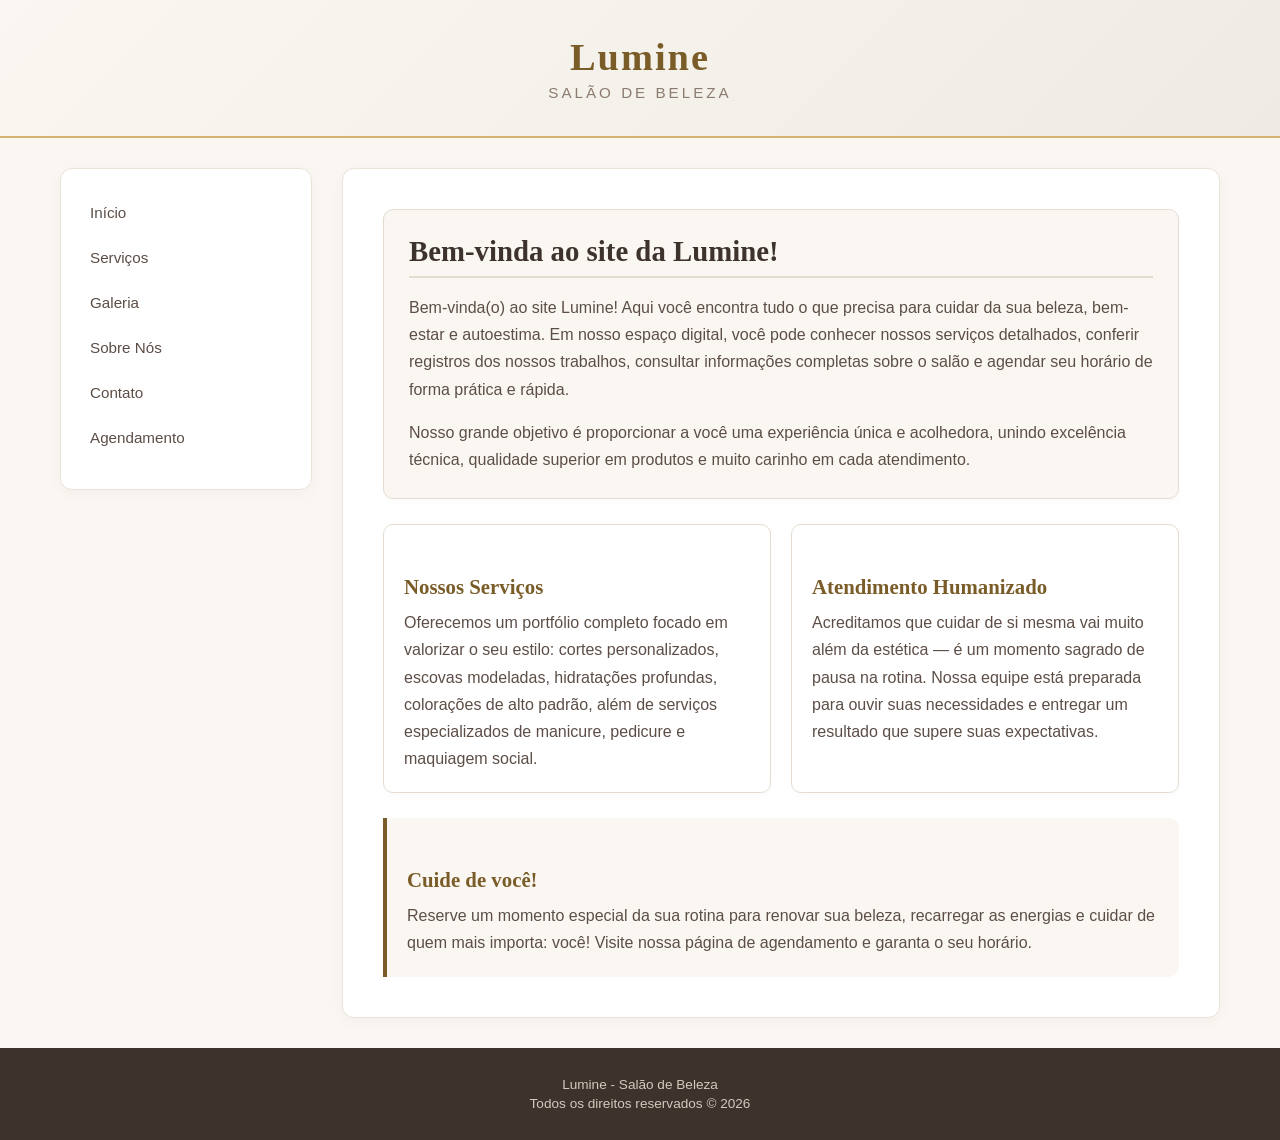
==== index.html @ 118dbfa2 "Add files via upload" ====
<!DOCTYPE html>
<html lang="pt-br">

<head>
    <meta charset="UTF-8">
    <meta http-equiv="X-UA-Compatible" content="IE=edge">
    <meta name="viewport" content="width=device-width, initial-scale=1.0">
    <meta name="description" content="Página inicial do salão Lumine">
    <title>Lumine - Salão de Beleza</title>

    <link rel="stylesheet" href="css/estilizar.css">

    <style>
        /* --- ESTILOS REFINADOS DA PÁGINA INICIAL --- */
        .home-intro {
            background-color: #FAF7F2;
            border: 1px solid #E5DCD0;
            border-radius: 10px;
            padding: 25px;
            margin-bottom: 25px;
            box-shadow: 0 4px 10px rgba(0, 0, 0, 0.02);
        }

        .home-intro h2 {
            color: #7A5C28;
            font-family: 'Playfair Display', serif;
            font-size: 1.6rem;
            margin-top: 0;
            margin-bottom: 12px;
            border-bottom: 2px solid #E5DCD0;
            padding-bottom: 8px;
        }

        .home-intro p {
            color: #5C4E46;
            line-height: 1.6;
            margin-bottom: 15px;
            font-size: 0.98rem;
        }

        .home-grid-info {
            display: grid;
            grid-template-columns: repeat(auto-fit, minmax(240px, 1fr));
            gap: 20px;
            margin-top: 20px;
        }

        .info-bloco {
            background-color: #FFFFFF;
            border: 1px solid #E5DCD0;
            border-radius: 10px;
            padding: 20px;
            box-shadow: 0 4px 8px rgba(0, 0, 0, 0.02);
        }

        .info-bloco h3 {
            color: #7A5C28;
            font-family: 'Playfair Display', serif;
            font-size: 1.2rem;
            margin-top: 0;
            margin-bottom: 10px;
        }

        .info-bloco p {
            color: #5C4E46;
            font-size: 0.93rem;
            line-height: 1.5;
            margin: 0;
        }

        .destaque-frase {
            background-color: #FAF7F2;
            border-left: 4px solid #7A5C28;
            border-radius: 0 10px 10px 0;
            padding: 20px;
            margin-top: 25px;
        }

        .destaque-frase h3 {
            color: #7A5C28;
            font-family: 'Playfair Display', serif;
            margin: 0 0 8px 0;
            font-size: 1.2rem;
        }

        .destaque-frase p {
            margin: 0;
            color: #5C4E46;
            font-size: 0.95rem;
            line-height: 1.5;
        }
    </style>
</head>

<body>

    <div id="header">
        <h1>Lumine</h1>
        <p>Salão de Beleza</p>
    </div>

    <div id="layout-wrapper">
        <div id="menu">
            <ul>
                <li><a href="index.html">Início</a></li>
                <li><a href="html/servicos.html">Serviços</a></li>
                <li><a href="html/galeria.html">Galeria</a></li>
                <li><a href="html/sobrenos.html">Sobre Nós</a></li>
                <li><a href="html/contato.html">Contato</a></li>
                <li><a href="html/agendamento.html">Agendamento</a></li>
            </ul>
        </div>

        <div id="main">
            <div class="home-intro">
                <h2>Bem-vinda ao site da Lumine!</h2>
                <p>
                    Bem-vinda(o) ao site Lumine! Aqui você encontra tudo o que precisa para cuidar da sua beleza, bem-estar e autoestima. 
                    Em nosso espaço digital, você pode conhecer nossos serviços detalhados, conferir registros dos nossos trabalhos, consultar 
                    informações completas sobre o salão e agendar seu horário de forma prática e rápida.
                </p>
                <p style="margin-bottom: 0;">
                    Nosso grande objetivo é proporcionar a você uma experiência única e acolhedora, unindo excelência técnica, 
                    qualidade superior em produtos e muito carinho em cada atendimento.
                </p>
            </div>

            <div class="home-grid-info">
                <div class="info-bloco">
                    <h3>Nossos Serviços</h3>
                    <p>
                        Oferecemos um portfólio completo focado em valorizar o seu estilo: cortes personalizados, escovas modeladas, 
                        hidratações profundas, colorações de alto padrão, além de serviços especializados de manicure, pedicure e maquiagem social.
                    </p>
                </div>

                <div class="info-bloco">
                    <h3>Atendimento Humanizado</h3>
                    <p>
                        Acreditamos que cuidar de si mesma vai muito além da estética — é um momento sagrado de pausa na rotina. 
                        Nossa equipe está preparada para ouvir suas necessidades e entregar um resultado que supere suas expectativas.
                    </p>
                </div>
            </div>

            <div class="destaque-frase">
                <h3>Cuide de você!</h3>
                <p>
                    Reserve um momento especial da sua rotina para renovar sua beleza, recarregar as energias e cuidar de quem mais importa: você! 
                    Visite nossa página de agendamento e garanta o seu horário.
                </p>
            </div>
        </div>
    </div>

    <div id="footer">
        <p>Lumine - Salão de Beleza</p>
        <p>Todos os direitos reservados &copy; 2026</p>
    </div>

</body>

</html>
---- css/estilizar.css ----
body {
    max-width: 100%;
    margin: 0;
    display: flex;
    flex-direction: column;
    min-height: 100vh;
    font-family: 'Plus Jakarta Sans', sans-serif;
    background-color: #FAF7F2; /* Off-White suave */
    color: #3D322C; /* Marrom escuro acolhedor */
}

/* --- Cabeçalho --- */
#header {
    background: linear-gradient(135deg, #FAF7F2 0%, #EFEBE4 100%);
    color: #3D322C;
    padding: 35px 20px;
    text-align: center;
    width: 100%;
    box-sizing: border-box;
    border-bottom: 2px solid #D4B26F; /* Detalhe fino em Ouro Envelhecido */
}

#header h1 {
    font-family: 'Playfair Display', serif;
    font-size: 2.4rem;
    letter-spacing: 2px;
    color: #7A5C28; /* Bronze vibrante e elegante */
    margin: 0 0 5px 0;
}

#header p {
    font-size: 0.95rem;
    letter-spacing: 3px;
    text-transform: uppercase;
    color: #8C7B70;
    margin: 0;
}

/* --- Layout Principal --- */
#layout-wrapper {
    display: flex;
    flex: 1;
    width: 100%;
    max-width: 1200px;
    margin: 30px auto;
    gap: 30px;
    padding: 0 20px;
    box-sizing: border-box;
}

/* --- Menu Lateral --- */
#menu {
    width: 220px;
    background-color: #FFFFFF;
    padding: 25px 15px;
    border-radius: 12px;
    box-shadow: 0 4px 15px rgba(0, 0, 0, 0.03);
    border: 1px solid #EAE3D9;
    flex-shrink: 0;
    align-self: flex-start;
}

#menu ul {
    list-style-type: none;
    padding: 0;
    margin: 0;
}

#menu li {
    margin-bottom: 8px;
}

#menu a {
    text-decoration: none;
    color: #5C4E46;
    font-size: 0.95rem;
    font-weight: 500;
    display: block;
    padding: 10px 14px;
    border-radius: 8px;
    transition: all 0.2s ease;
}

#menu a:hover {
    background-color: #F4EFEA;
    color: #7A5C28;
    transform: translateX(4px);
}

/* --- Conteúdo Principal --- */
#main {
    flex: 1;
    background-color: #FFFFFF;
    padding: 40px;
    border-radius: 12px;
    box-shadow: 0 4px 15px rgba(0, 0, 0, 0.03);
    border: 1px solid #EAE3D9;
    min-height: 500px;
    box-sizing: border-box;
}

#main h2 {
    font-family: 'Playfair Display', serif;
    color: #3D322C;
    font-size: 1.8rem;
    margin-top: 0;
    margin-bottom: 15px;
}

#main h3 {
    font-family: 'Playfair Display', serif;
    color: #7A5C28;
    font-size: 1.3rem;
    margin-top: 30px;
    margin-bottom: 10px;
}

#main p {
    line-height: 1.7;
    color: #5C4E46;
    font-size: 1rem;
}

/* --- Agendamento & Formulário --- */
#agendamento {
    background-color: #FAF7F2;
    padding: 30px;
    border-radius: 12px;
    width: 100%;
    max-width: 480px;
    margin: 20px 0;
    box-sizing: border-box;
    border: 1px solid #E5DCD0;
}

#agendamento input,
#agendamento select,
#agendamento textarea {
    padding: 12px;
    width: 100%;
    border: 1px solid #D1C4B4;
    border-radius: 6px;
    box-sizing: border-box;
    background-color: #FFFFFF;
    color: #3D322C;
    font-family: inherit;
    margin-bottom: 15px;
    outline: none;
    transition: border-color 0.2s ease;
}

#agendamento input:focus,
#agendamento select:focus,
#agendamento textarea:focus {
    border-color: #7A5C28;
}

#agendamento input[type="submit"] {
    background-color: #7A5C28;
    color: #FFFFFF;
    width: 100%;
    padding: 14px;
    border: none;
    border-radius: 6px;
    font-weight: 600;
    letter-spacing: 1px;
    cursor: pointer;
    transition: background-color 0.3s ease;
}

#agendamento input[type="submit"]:hover {
    background-color: #59421A;
}

#agendamento input[type="checkbox"] {
    width: auto;
    margin-right: 8px;
    cursor: pointer;
}

.opcoes-servicos label {
    display: block;
    margin-bottom: 10px;
    text-align: left;
    cursor: pointer;
    font-weight: 400;
    color: #5C4E46;
}

/* --- Rodapé --- */
#footer {
    background-color: #3D322C;
    color: #D5C9BD;
    padding: 25px 10px;
    text-align: center;
    width: 100%;
    box-sizing: border-box;
    margin-top: auto;
    font-size: 0.85rem;
}

#footer p {
    margin: 4px 0;
}
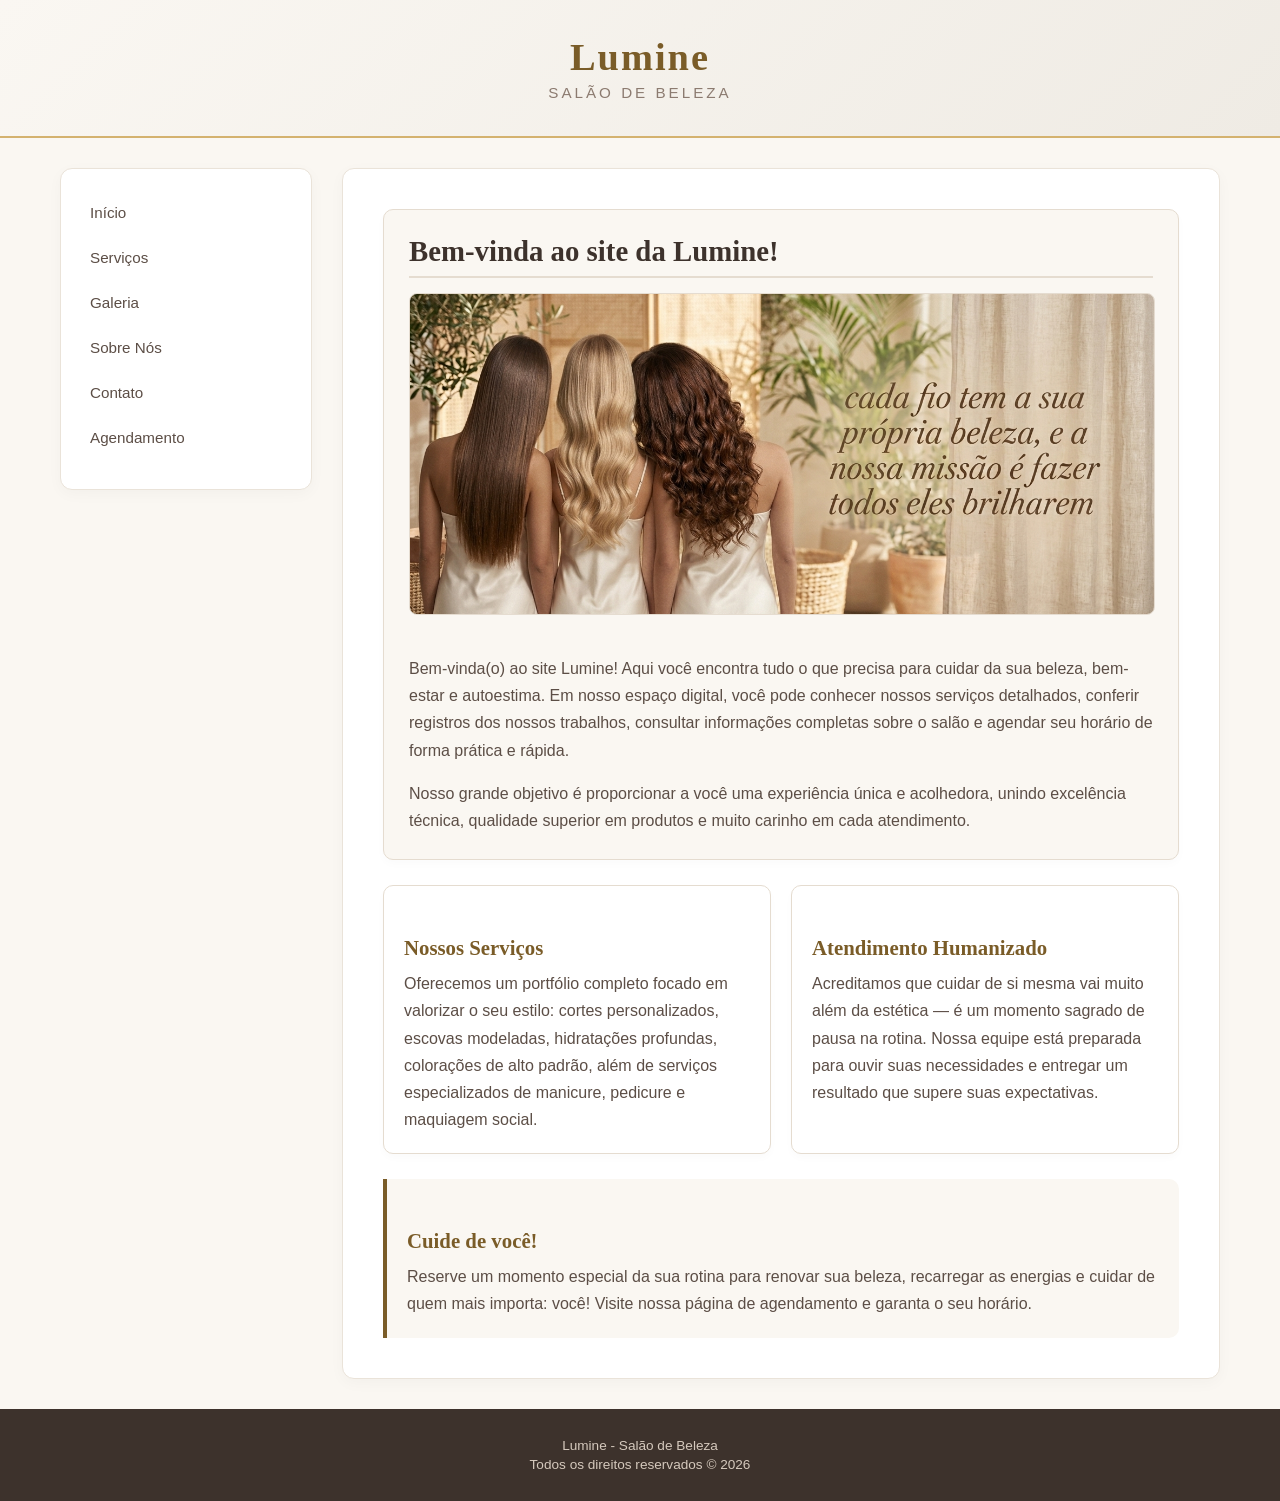
==== commit cc5ca50b: "Revise index.html with new styles and welcome image Updated the homepage HTML structure and styles, " ====
--- a/index.html
+++ b/index.html
@@ -11,7 +11,7 @@
     <link rel="stylesheet" href="css/estilizar.css">
 
     <style>
-        /* --- ESTILOS REFINADOS DA PÁGINA INICIAL --- */
+        /* --- stule especifico para home page --- */
         .home-intro {
             background-color: #FAF7F2;
             border: 1px solid #E5DCD0;
@@ -36,6 +36,21 @@
             line-height: 1.6;
             margin-bottom: 15px;
             font-size: 0.98rem;
+        }
+
+        /* Regra para remover a margem do último parágrafo automaticamente */
+        .home-intro p:last-child {
+            margin-bottom: 0;
+        }
+
+        /* Estilização da imagem  */
+        .home-intro img {
+            width: 100%;
+            max-height: 320px;
+            object-fit: cover;
+            border-radius: 8px;
+            margin-bottom: 20px;
+            border: 1px solid #E5DCD0;
         }
 
         .home-grid-info {
@@ -114,12 +129,15 @@
         <div id="main">
             <div class="home-intro">
                 <h2>Bem-vinda ao site da Lumine!</h2>
+                
+                <img src="fotos/frase.jpg" alt="Frase de boas-vindas do Salão Lumine">
+
                 <p>
                     Bem-vinda(o) ao site Lumine! Aqui você encontra tudo o que precisa para cuidar da sua beleza, bem-estar e autoestima. 
                     Em nosso espaço digital, você pode conhecer nossos serviços detalhados, conferir registros dos nossos trabalhos, consultar 
                     informações completas sobre o salão e agendar seu horário de forma prática e rápida.
                 </p>
-                <p style="margin-bottom: 0;">
+                <p>
                     Nosso grande objetivo é proporcionar a você uma experiência única e acolhedora, unindo excelência técnica, 
                     qualidade superior em produtos e muito carinho em cada atendimento.
                 </p>
@@ -160,4 +178,4 @@
 
 </body>
 
-</html>+</html>
